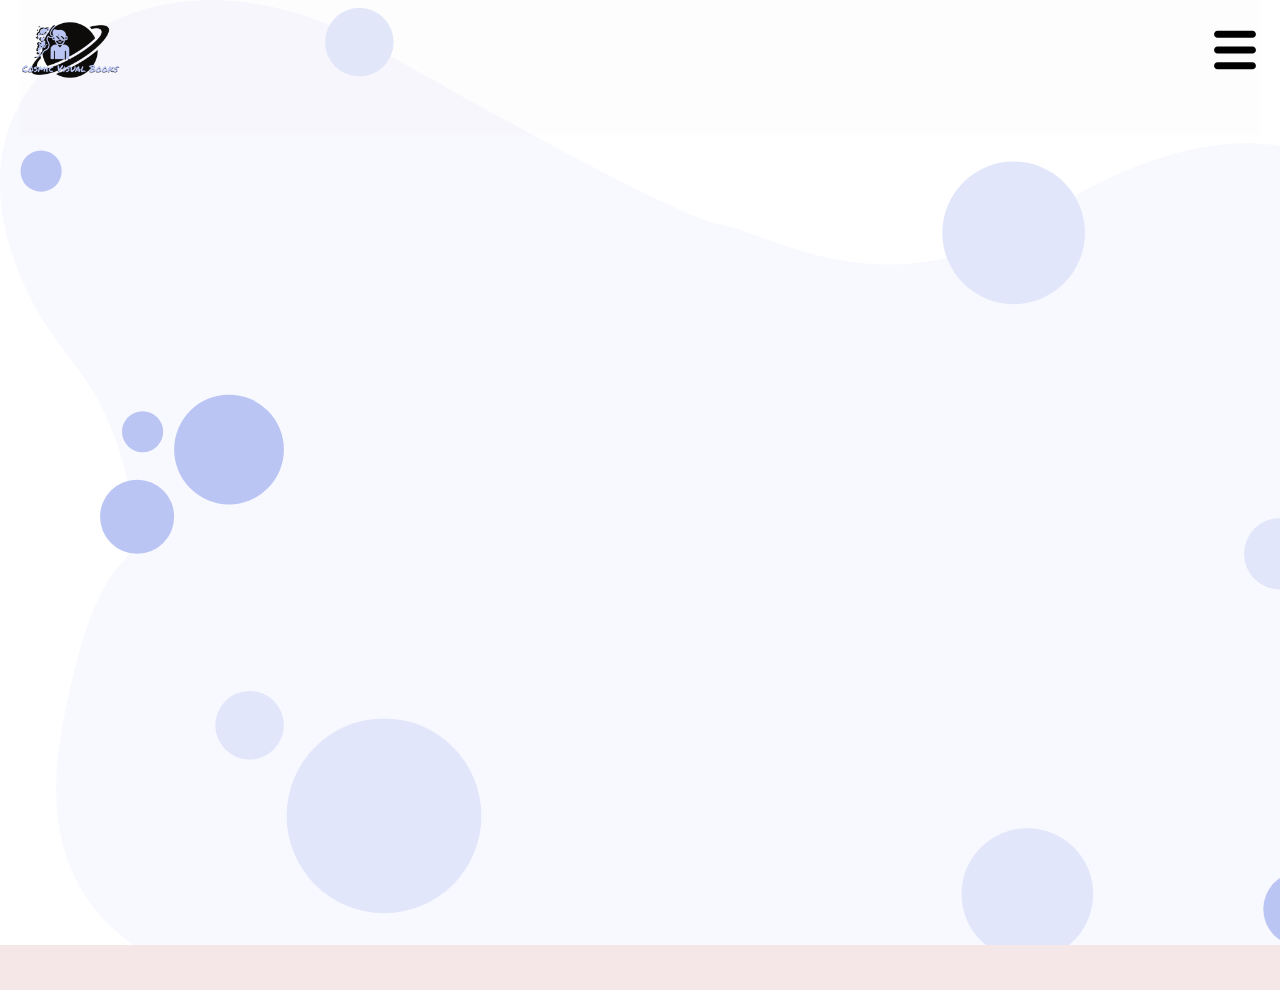
==== index.html @ 2d70c0aa "working on the navigation part 1" ====
<!DOCTYPE html>
<html lang="en">
<head>
    <meta charset="UTF-8">
    <meta http-equiv="X-UA-Compatible" content="IE=edge">
    <meta name="viewport" content="width=device-width, initial-scale=1.0">
    <title>Home Page - Book Store</title>
    <link rel="stylesheet" href="css/styles.css">
</head>
<body>
    <div class="navigation">
        <div class="homeicon">
            <img src="images/cosmiclogo1.svg" alt="book store logo" width="100" height="100">
        </div>
        <div id="menutoggle">
            <a href="javascript:void(0);" class="icon" onclick="myFunction()">
                <img src="images/menu.svg" alt="hamburger" width="50" height="50">
            </a>
            <div id="navmenu">
                <a href="#">Books</a>
                <a href="#">Movies & TV Shows</a>
                <a href="#">Music</a>
                <a href="#">Our Story</a>
            </div>
        </div>
    </div>
    <main>
        <div class="container">

        </div>
    </main>
    <footer>
        <div class="footnav">

        </div>
    </footer>
    <script>
        function myFunction() {
          var x = document.getElementById("navmenu");
          if (x.style.display === "block") {
            x.style.display = "none";
          } else {
            x.style.display = "block";
          }
        }
    </script>
</body>
</html>
---- css/styles.css ----
@charset "UTF-8";

*{
    box-sizing: border-box;
    padding: 0;
    margin: 0;
}

body{
    background-image: url("../images/background-spot.svg");
    background-size: cover;
}

.navigation{
    background-color: rgba(245, 230, 232, .09);
    height: 15vh;
    position: relative;
    display: flex;
    justify-content: space-between;
    align-items: flex-start;
    margin-left: 20px;
    margin-right: 20px;
    flex-direction: column;
    /* overflow: hidden; */
}

.homeicon{
    display: flex;
    align-items: center;
}

#menutoggle a img{
    display: block;
    position: absolute;
    top: 25px;
    right: 0;
}

#menutoggle a:active{
    background-color: none;
}

#menutoggle .icon, a:hover, img:hover{
    display: block;
    background-color: #bdc5f4;
    width: 60px;
    color: black;
}

#menutoggle #navmenu{
    display: none;
}

#navmenu{
    flex-direction: column;
    width: 100%;
}

#navmenu a{
    display: flex;
    width: 100%;
    background-color: #bdc5f4;
    flex-direction: column;
    color: black;
    text-decoration: none;
    /* align-items: center; */
    font-size: 20px;
    line-height: 40px;
}

.container{
    height: 90vh;
}

.footnav{
    background-color: rgba(245, 230, 232, 1);
    height: 5vh;
}
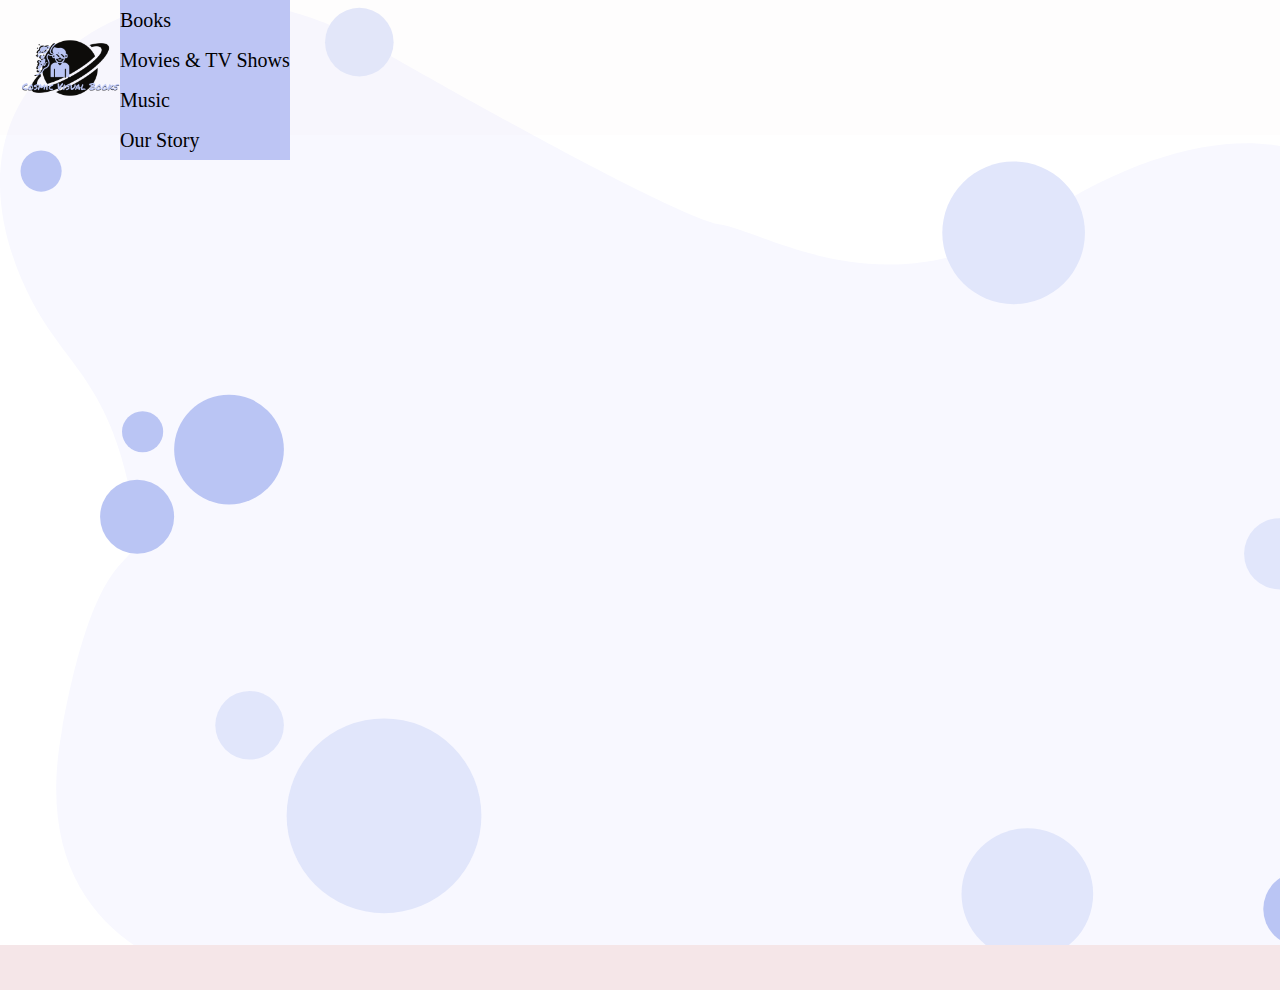
==== commit b6194303: "November 23 part 1" ====
--- a/index.html
+++ b/index.html
@@ -6,6 +6,7 @@
     <meta name="viewport" content="width=device-width, initial-scale=1.0">
     <title>Home Page - Book Store</title>
     <link rel="stylesheet" href="css/styles.css">
+    <link rel="stylesheet" href="css/navigation.css">
 </head>
 <body>
     <div class="navigation">
@@ -17,10 +18,12 @@
                 <img src="images/menu.svg" alt="hamburger" width="50" height="50">
             </a>
             <div id="navmenu">
-                <a href="#">Books</a>
-                <a href="#">Movies & TV Shows</a>
-                <a href="#">Music</a>
-                <a href="#">Our Story</a>
+                <nav>
+                    <a href="#">Books</a>
+                    <a href="#">Movies & TV Shows</a>
+                    <a href="#">Music</a>
+                    <a href="#">Our Story</a>
+                </nav>
             </div>
         </div>
     </div>
--- a/css/styles.css
+++ b/css/styles.css
@@ -11,63 +11,6 @@
     background-size: cover;
 }
 
-.navigation{
-    background-color: rgba(245, 230, 232, .09);
-    height: 15vh;
-    position: relative;
-    display: flex;
-    justify-content: space-between;
-    align-items: flex-start;
-    margin-left: 20px;
-    margin-right: 20px;
-    flex-direction: column;
-    /* overflow: hidden; */
-}
-
-.homeicon{
-    display: flex;
-    align-items: center;
-}
-
-#menutoggle a img{
-    display: block;
-    position: absolute;
-    top: 25px;
-    right: 0;
-}
-
-#menutoggle a:active{
-    background-color: none;
-}
-
-#menutoggle .icon, a:hover, img:hover{
-    display: block;
-    background-color: #bdc5f4;
-    width: 60px;
-    color: black;
-}
-
-#menutoggle #navmenu{
-    display: none;
-}
-
-#navmenu{
-    flex-direction: column;
-    width: 100%;
-}
-
-#navmenu a{
-    display: flex;
-    width: 100%;
-    background-color: #bdc5f4;
-    flex-direction: column;
-    color: black;
-    text-decoration: none;
-    /* align-items: center; */
-    font-size: 20px;
-    line-height: 40px;
-}
-
 .container{
     height: 90vh;
 }
--- a/css/navigation.css
+++ b/css/navigation.css
@@ -0,0 +1,91 @@
+@charset "UTF-8";
+
+.navigation{
+    background-color: rgba(245, 230, 232, .09);
+    height: 15vh;
+    position: relative;
+    display: flex;
+    justify-content: space-between;
+    align-items: flex-start;
+    padding-left: 20px;
+    padding-right: 20px;
+    flex-direction: column;
+    /* overflow: hidden; */
+}
+
+.homeicon{
+    display: flex;
+    align-items: center;
+}
+
+#menutoggle{
+    width: 100%;
+}
+
+#menutoggle a img{
+    display: block;
+    position: absolute;
+    top: 25px;
+    right: 20px;
+}
+
+#menutoggle a:active{
+    background-color: none;
+}
+
+#menutoggle img:hover{
+    display: block;
+    background-color: #bdc5f4;
+    border-radius: 50%;
+    padding-top: 5px;
+    padding-bottom: 5px;
+    width: 60px;
+    color: black;
+}
+
+.homeicon img:hover{
+    background-color: none !important;
+    width: 100px;
+    height: 100px;
+}
+
+#menutoggle #navmenu{
+    display: none;
+}
+
+#navmenu{
+    flex-direction: column;
+    width: 100%;
+}
+
+#navmenu a{
+    display: flex;
+    width: 100%;
+    background-color: #bdc5f4;
+    flex-direction: column;
+    color: black;
+    text-decoration: none;
+    font-size: 20px;
+    line-height: 40px;
+}
+
+@media screen and (min-width: 600px){
+    .navigation{
+        flex-direction: row;
+        align-items:unset;
+    }
+    .icon{
+        display: none;
+    }
+    #menutoggle{
+        display: flex;
+    }
+    #menutoggle #navmenu{
+        display: flex;
+        flex-direction: row;
+    }
+    #navmenu a{
+        flex-direction: row;
+    }
+
+}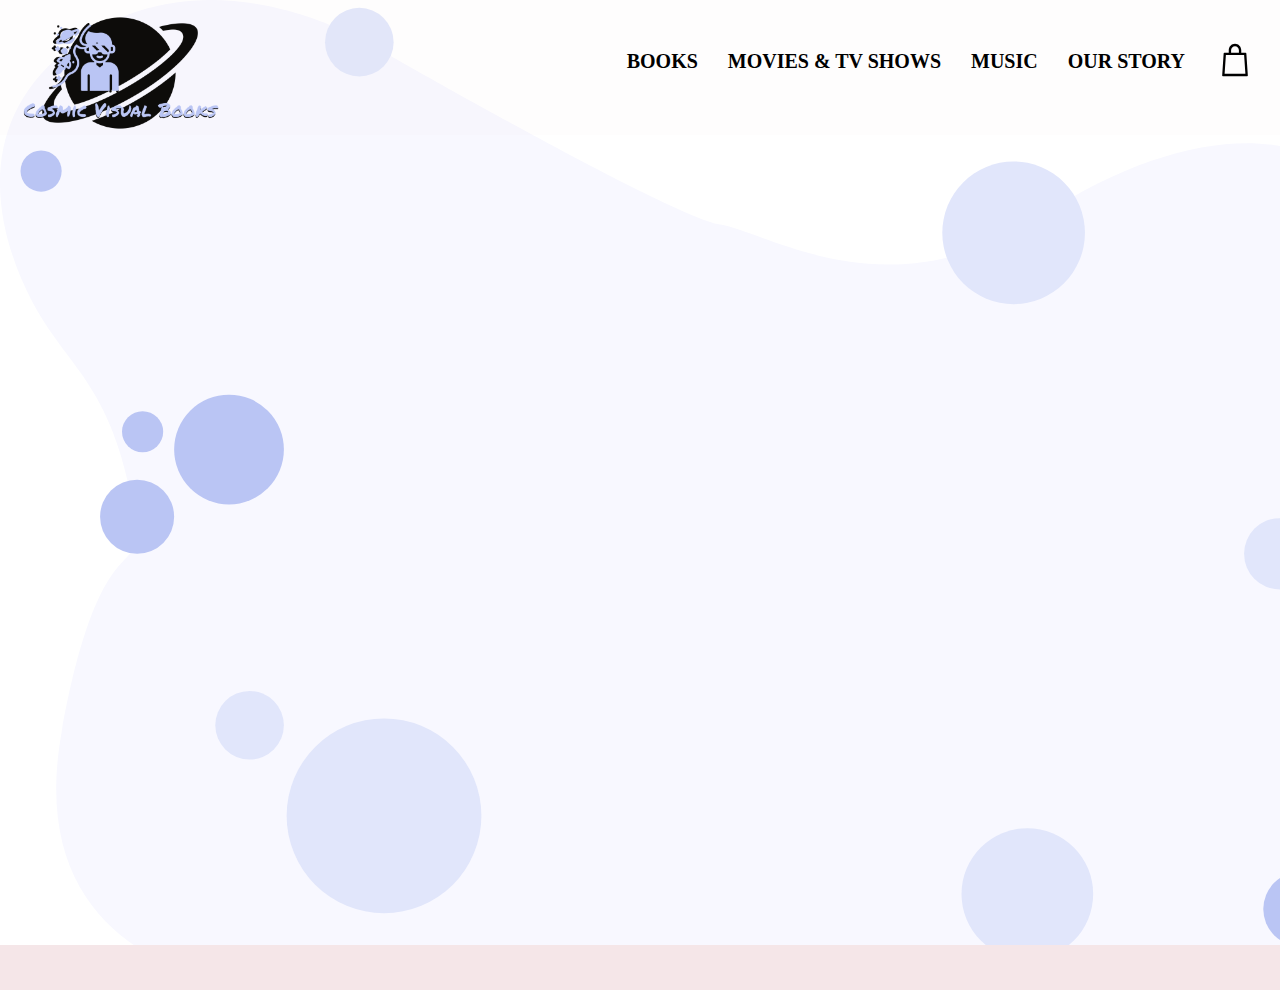
==== commit 892cdfd5: "Navigation Almost Done" ====
--- a/index.html
+++ b/index.html
@@ -11,11 +11,11 @@
 <body>
     <div class="navigation">
         <div class="homeicon">
-            <img src="images/cosmiclogo1.svg" alt="book store logo" width="100" height="100">
+            <img src="images/cosmiclogo1.svg" alt="book store logo">
         </div>
         <div id="menutoggle">
             <a href="javascript:void(0);" class="icon" onclick="myFunction()">
-                <img src="images/menu.svg" alt="hamburger" width="50" height="50">
+                <img src="images/menu.svg" alt="hamburger" width="50" height="50" id="hamburger">
             </a>
             <div id="navmenu">
                 <nav>
@@ -25,6 +25,9 @@
                     <a href="#">Our Story</a>
                 </nav>
             </div>
+            <a href="#">
+                <img src="images/cart.svg" alt="shopping cart" width="50" height="50" id="cart">
+            </a>
         </div>
     </div>
     <main>
--- a/css/navigation.css
+++ b/css/navigation.css
@@ -7,22 +7,30 @@
     display: flex;
     justify-content: space-between;
     align-items: flex-start;
-    padding-left: 20px;
-    padding-right: 20px;
+    width: 100%;
     flex-direction: column;
-    /* overflow: hidden; */
 }
 
 .homeicon{
     display: flex;
-    align-items: center;
+    position: absolute;
+    padding-left: 20px;
+    width: 100px;
+    height: 100px;
 }
 
 #menutoggle{
     width: 100%;
 }
 
-#menutoggle a img{
+#menutoggle a #hamburger{
+    display: block;
+    position: absolute;
+    top: 25px;
+    right: 85px;
+}
+
+#menutoggle a #cart{
     display: block;
     position: absolute;
     top: 25px;
@@ -33,20 +41,13 @@
     background-color: none;
 }
 
-#menutoggle img:hover{
+#menutoggle #cart :hover{
     display: block;
-    background-color: #bdc5f4;
-    border-radius: 50%;
-    padding-top: 5px;
-    padding-bottom: 5px;
-    width: 60px;
     color: black;
 }
 
 .homeicon img:hover{
     background-color: none !important;
-    width: 100px;
-    height: 100px;
 }
 
 #menutoggle #navmenu{
@@ -54,6 +55,8 @@
 }
 
 #navmenu{
+    position: absolute;
+    top: 100px;
     flex-direction: column;
     width: 100%;
 }
@@ -61,31 +64,108 @@
 #navmenu a{
     display: flex;
     width: 100%;
-    background-color: #bdc5f4;
+    background-color: rgba(0, 0, 0, 0.1);
     flex-direction: column;
     color: black;
     text-decoration: none;
+    text-transform: uppercase;
     font-size: 20px;
-    line-height: 40px;
+    line-height: 2.5rem;
+    padding-left: 40px;
+    font-weight: bolder;
+    font-size: 20px;
+    border-top: 2px solid rgba(0, 0, 0, 0.2);
 }
 
-@media screen and (min-width: 600px){
+#navmenu a:nth-child(4){
+    border-bottom: 2px solid rgba(0, 0, 0, 0.2);
+}
+
+#navmenu a:hover{
+    background-color: #C8B1E4;
+    transition: .5s ease-in;
+}
+
+@media screen and (min-width: 650px){
+
+    .homeicon{
+        width: 155px;
+        height: 155px;
+    }
     .navigation{
         flex-direction: row;
-        align-items:unset;
+        justify-content: space-between;
+        align-items:center;
     }
     .icon{
         display: none;
     }
     #menutoggle{
         display: flex;
+        align-items: center;
     }
     #menutoggle #navmenu{
         display: flex;
         flex-direction: row;
+        justify-content: flex-end;
+        margin-right: 15px;
+        top: 50px;
+        right: 80px;
+    }
+
+    #menutoggle a #cart{
+        display: flex;
+        position: absolute;
+        align-items: center;
+        top: 30px;
+        right: 0;
+        margin-bottom: 10px;
+        margin-right: 20px;
+    }
+    nav{
+        display: flex;
+        align-items: center;
+        top: 0;
+        right: 0;
+        gap: 15px;
+        /* margin-right: 20px; */
+    }
+
+    #navmenu a{
+        line-height: initial;
+        width: auto;
+        background-color: rgba(0, 0, 0, 0);
+        border-top: none;
+        font-size: 15px;
+        padding-left: 0;
+    }
+
+    #navmenu a:hover{
+        background-color: rgba(0, 0, 0, 0);
+        color: #9B72CF;
+        transition: .5s ease-in;
+    }
+
+    #navmenu a:nth-child(4){
+        border-bottom: none;
+    }
+
+}
+
+@media screen and (min-width: 960px){
+    .homeicon{
+        margin-top: 10px;
+        width: 200px;
+        height: 200px;
+    }
+    nav{
+        gap: 30px;
     }
     #navmenu a{
-        flex-direction: row;
+        font-size: 20px;
     }
 
+    #menutoggle a #cart{
+        top: 35px;
+    }
 }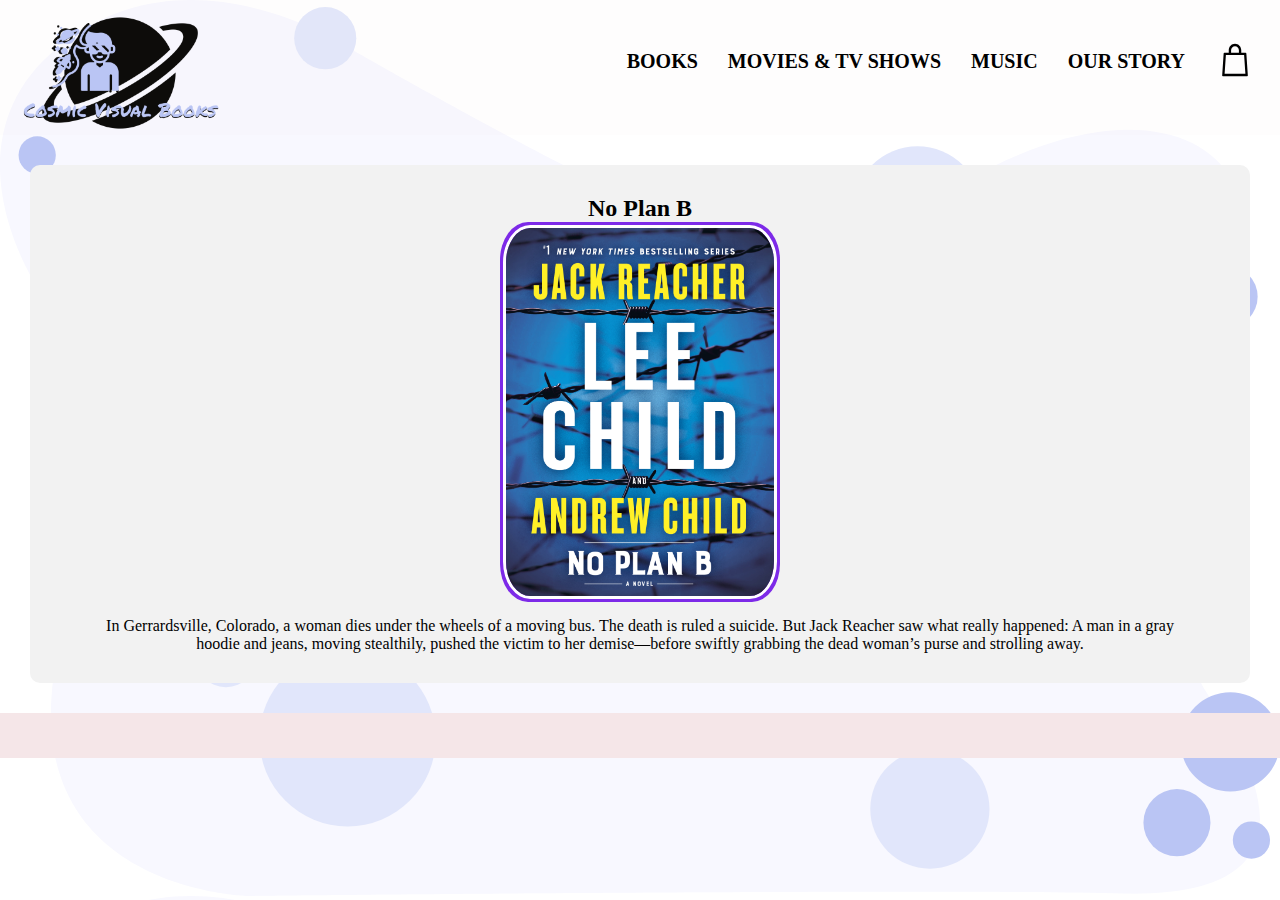
==== commit 0b1b7c3c: "starting of main carousel" ====
--- a/index.html
+++ b/index.html
@@ -5,6 +5,7 @@
     <meta http-equiv="X-UA-Compatible" content="IE=edge">
     <meta name="viewport" content="width=device-width, initial-scale=1.0">
     <title>Home Page - Book Store</title>
+    <link rel="stylesheet" href="https://cdnjs.cloudflare.com/ajax/libs/font-awesome/6.2.1/css/all.min.css" integrity="sha512-MV7K8+y+gLIBoVD59lQIYicR65iaqukzvf/nwasF0nqhPay5w/9lJmVM2hMDcnK1OnMGCdVK+iQrJ7lzPJQd1w==" crossorigin="anonymous" referrerpolicy="no-referrer" />
     <link rel="stylesheet" href="css/styles.css">
     <link rel="stylesheet" href="css/navigation.css">
 </head>
@@ -31,9 +32,21 @@
         </div>
     </div>
     <main>
-        <div class="container">
-
-        </div>
+        <section>
+            <div class="container">
+                <div class="content">
+                    <div class="card">
+                        <div class="card-content">
+                            <h2>No Plan B</h2>
+                            <div class="image">
+                                <img src="book_images/action/no_plan_b_bs.jpg" alt="No Plan B">
+                            </div>
+                            <p>In Gerrardsville, Colorado, a woman dies under the wheels of a moving bus. The death is ruled a suicide. But Jack Reacher saw what really happened: A man in a gray hoodie and jeans, moving stealthily, pushed the victim to her demise—before swiftly grabbing the dead woman’s purse and strolling away.</p>
+                        </div>
+                    </div>
+                </div>
+            </div>
+        </section>
     </main>
     <footer>
         <div class="footnav">
--- a/css/styles.css
+++ b/css/styles.css
@@ -11,10 +11,50 @@
     background-size: cover;
 }
 
-.container{
-    height: 90vh;
+main{
+    display: flex;
+    justify-content: center;
+}
+section .card .image{
+    height: 380px;
+    width: 280px;
+    padding: 3px;
+    background-color: #7d2ae8;
+    border-radius: 10%;
 }
 
+section .card .image img{
+    height: 100%;
+    width: 100%;
+    object-fit: cover;
+    border: 3px solid #fff;
+    border-radius: 10%;
+}
+
+.card{
+    position: relative;
+    background: #f2f2f2;
+    margin: 30px;
+    border-radius: 10px;
+}
+
+.card::before{
+    content: "";
+    position: absolute
+}
+
+.card .card-content{
+    display: flex;
+    flex-direction: column;
+    align-items: center;
+    padding: 30px;
+}
+
+.card-content p{
+    margin-top: 15px;
+    width: 95%;
+    text-align: center;
+}
 .footnav{
     background-color: rgba(245, 230, 232, 1);
     height: 5vh;
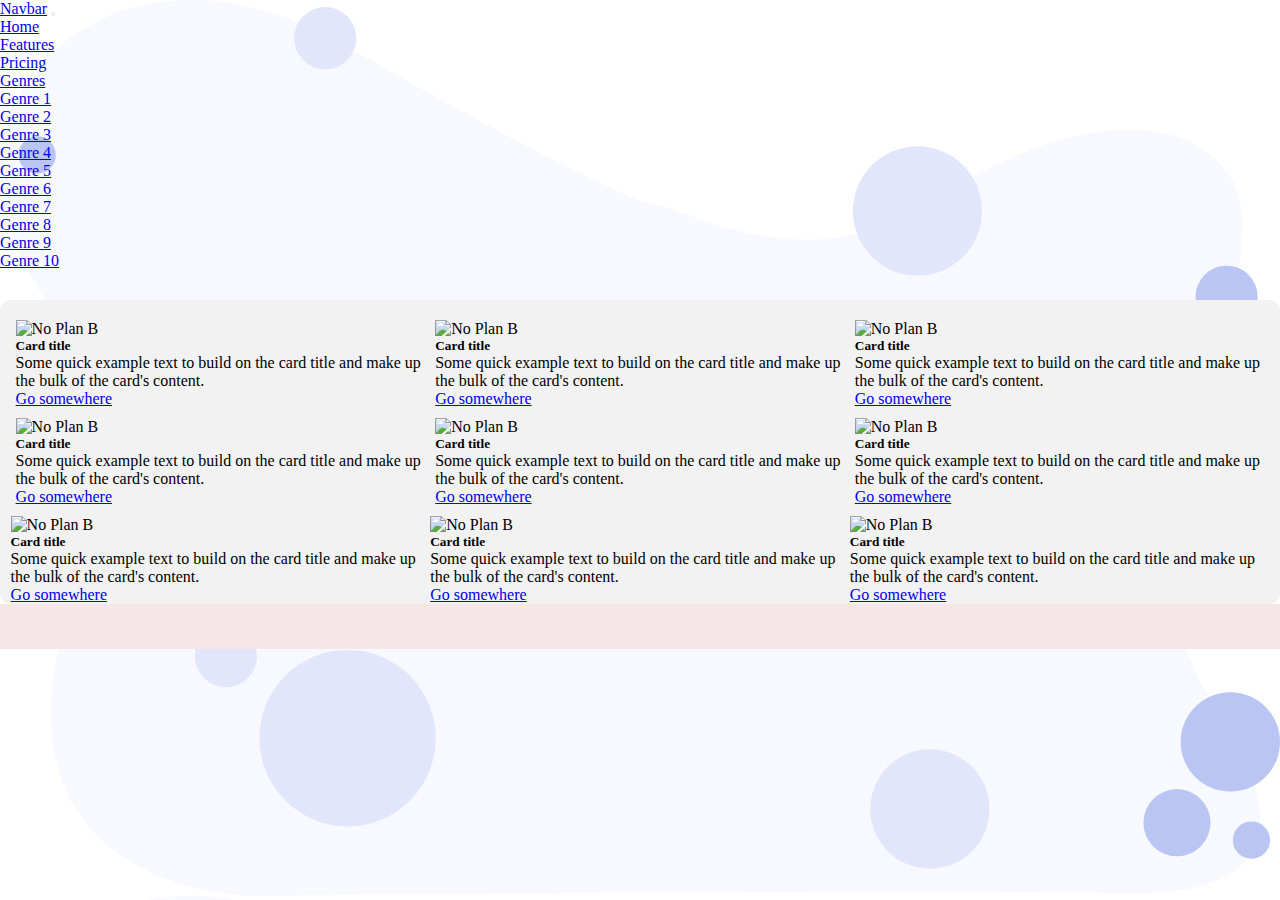
==== commit 07874030: "remake of site" ====
--- a/index.html
+++ b/index.html
@@ -5,48 +5,135 @@
     <meta http-equiv="X-UA-Compatible" content="IE=edge">
     <meta name="viewport" content="width=device-width, initial-scale=1.0">
     <title>Home Page - Book Store</title>
+    <!-- style for Font Awesome -->
     <link rel="stylesheet" href="https://cdnjs.cloudflare.com/ajax/libs/font-awesome/6.2.1/css/all.min.css" integrity="sha512-MV7K8+y+gLIBoVD59lQIYicR65iaqukzvf/nwasF0nqhPay5w/9lJmVM2hMDcnK1OnMGCdVK+iQrJ7lzPJQd1w==" crossorigin="anonymous" referrerpolicy="no-referrer" />
+    <!-- style for bootstrap -->
+    <link href="https://cdn.jsdelivr.net/npm/bootstrap@5.2.3/dist/css/bootstrap.min.css" rel="stylesheet" integrity="sha384-rbsA2VBKQhggwzxH7pPCaAqO46MgnOM80zW1RWuH61DGLwZJEdK2Kadq2F9CUG65" crossorigin="anonymous">
+
+    <!-- style for main style -->
     <link rel="stylesheet" href="css/styles.css">
-    <link rel="stylesheet" href="css/navigation.css">
+    <!-- style for navigation -->
+    <!-- <link rel="stylesheet" href="css/navigation.css"> -->
+    <!-- script for bootstrap -->
 </head>
 <body>
-    <div class="navigation">
-        <div class="homeicon">
-            <img src="images/cosmiclogo1.svg" alt="book store logo">
+    <!-- navbar -->
+    <nav class="navbar navbar-expand-lg bg-light text-dark">
+        <div class="container-fluid">
+          <a class="navbar-brand" href="#">Navbar</a>
+          <button class="navbar-toggler" type="button" data-bs-toggle="collapse" data-bs-target="#navbarNavDropdown" aria-controls="navbarNavDropdown" aria-expanded="false" aria-label="Toggle navigation">
+            <span class="navbar-toggler-icon"></span>
+          </button>
+          <div class="collapse navbar-collapse" id="navbarNavDropdown">
+            <ul class="navbar-nav">
+              <li class="nav-item">
+                <a class="nav-link active" aria-current="page" href="#">Home</a>
+              </li>
+              <li class="nav-item">
+                <a class="nav-link" href="#">Features</a>
+              </li>
+              <li class="nav-item">
+                <a class="nav-link" href="#">Pricing</a>
+              </li>
+              <li class="nav-item dropdown">
+                <a class="nav-link dropdown-toggle" href="#" role="button" data-bs-toggle="dropdown" aria-expanded="false">
+                  Genres
+                </a>
+                <ul class="dropdown-menu">
+                  <li><a class="dropdown-item" href="#">Genre 1</a></li>
+                  <li><a class="dropdown-item" href="#">Genre 2</a></li>
+                  <li><a class="dropdown-item" href="#">Genre 3</a></li>
+                  <li><a class="dropdown-item" href="#">Genre 4</a></li>
+                  <li><a class="dropdown-item" href="#">Genre 5</a></li>
+                  <li><a class="dropdown-item" href="#">Genre 6</a></li>
+                  <li><a class="dropdown-item" href="#">Genre 7</a></li>
+                  <li><a class="dropdown-item" href="#">Genre 8</a></li>
+                  <li><a class="dropdown-item" href="#">Genre 9</a></li>
+                  <li><a class="dropdown-item" href="#">Genre 10</a></li>
+                </ul>
+              </li>
+            </ul>
+          </div>
         </div>
-        <div id="menutoggle">
-            <a href="javascript:void(0);" class="icon" onclick="myFunction()">
-                <img src="images/menu.svg" alt="hamburger" width="50" height="50" id="hamburger">
-            </a>
-            <div id="navmenu">
-                <nav>
-                    <a href="#">Books</a>
-                    <a href="#">Movies & TV Shows</a>
-                    <a href="#">Music</a>
-                    <a href="#">Our Story</a>
-                </nav>
-            </div>
-            <a href="#">
-                <img src="images/cart.svg" alt="shopping cart" width="50" height="50" id="cart">
-            </a>
-        </div>
-    </div>
+      </nav>
     <main>
-        <section>
-            <div class="container">
-                <div class="content">
-                    <div class="card">
-                        <div class="card-content">
-                            <h2>No Plan B</h2>
-                            <div class="image">
-                                <img src="book_images/action/no_plan_b_bs.jpg" alt="No Plan B">
-                            </div>
-                            <p>In Gerrardsville, Colorado, a woman dies under the wheels of a moving bus. The death is ruled a suicide. But Jack Reacher saw what really happened: A man in a gray hoodie and jeans, moving stealthily, pushed the victim to her demise—before swiftly grabbing the dead woman’s purse and strolling away.</p>
-                        </div>
-                    </div>
+        <div id="container">
+        <!-- making the card for books -->
+        <div class="container" id="container2">
+            <div class="card" style="width: 1fr;">
+                <img src="../Bookstore-Shopping-Cart/book_images/action/no_plan_b_bs.jpg" class="card-img-top" alt="No Plan B">
+                <div class="card-body">
+                <h5 class="card-title">Card title</h5>
+                <p class="card-text">Some quick example text to build on the card title and make up the bulk of the card's content.</p>
+                <a href="#" class="btn btn-primary">Go somewhere</a>
                 </div>
             </div>
-        </section>
+            <div class="card" style="width: 1fr;">
+                <img src="../Bookstore-Shopping-Cart/book_images/action/no_plan_b_bs.jpg" class="card-img-top" alt="No Plan B">
+                <div class="card-body">
+                <h5 class="card-title">Card title</h5>
+                <p class="card-text">Some quick example text to build on the card title and make up the bulk of the card's content.</p>
+                <a href="#" class="btn btn-primary">Go somewhere</a>
+                </div>
+            </div>
+            <div class="card" style="width: 1fr;">
+                <img src="../Bookstore-Shopping-Cart/book_images/action/no_plan_b_bs.jpg" class="card-img-top" alt="No Plan B">
+                <div class="card-body">
+                <h5 class="card-title">Card title</h5>
+                <p class="card-text">Some quick example text to build on the card title and make up the bulk of the card's content.</p>
+                <a href="#" class="btn btn-primary">Go somewhere</a>
+                </div>
+            </div>
+            <div class="card" style="width: 1fr;">
+                <img src="../Bookstore-Shopping-Cart/book_images/action/no_plan_b_bs.jpg" class="card-img-top" alt="No Plan B">
+                <div class="card-body">
+                <h5 class="card-title">Card title</h5>
+                <p class="card-text">Some quick example text to build on the card title and make up the bulk of the card's content.</p>
+                <a href="#" class="btn btn-primary">Go somewhere</a>
+                </div>
+            </div>
+            <div class="card" style="width: 1fr;">
+                <img src="../Bookstore-Shopping-Cart/book_images/action/no_plan_b_bs.jpg" class="card-img-top" alt="No Plan B">
+                <div class="card-body">
+                <h5 class="card-title">Card title</h5>
+                <p class="card-text">Some quick example text to build on the card title and make up the bulk of the card's content.</p>
+                <a href="#" class="btn btn-primary">Go somewhere</a>
+                </div>
+            </div>
+            <div class="card" style="width: 1fr;">
+                <img src="../Bookstore-Shopping-Cart/book_images/action/no_plan_b_bs.jpg" class="card-img-top" alt="No Plan B">
+                <div class="card-body">
+                <h5 class="card-title">Card title</h5>
+                <p class="card-text">Some quick example text to build on the card title and make up the bulk of the card's content.</p>
+                <a href="#" class="btn btn-primary">Go somewhere</a>
+                </div>
+            </div>
+            <div class="card" style="width: 1fr;">
+                <img src="../Bookstore-Shopping-Cart/book_images/action/no_plan_b_bs.jpg" class="card-img-top" alt="No Plan B">
+                <div class="card-body">
+                <h5 class="card-title">Card title</h5>
+                <p class="card-text">Some quick example text to build on the card title and make up the bulk of the card's content.</p>
+                <a href="#" class="btn btn-primary">Go somewhere</a>
+                </div>
+            </div>
+            <div class="card" style="width: 1fr;">
+                <img src="../Bookstore-Shopping-Cart/book_images/action/no_plan_b_bs.jpg" class="card-img-top" alt="No Plan B">
+                <div class="card-body">
+                <h5 class="card-title">Card title</h5>
+                <p class="card-text">Some quick example text to build on the card title and make up the bulk of the card's content.</p>
+                <a href="#" class="btn btn-primary">Go somewhere</a>
+                </div>
+            </div>
+            <div class="card" style="width: 1fr;">
+                <img src="../Bookstore-Shopping-Cart/book_images/action/no_plan_b_bs.jpg" class="card-img-top" alt="No Plan B">
+                <div class="card-body">
+                <h5 class="card-title">Card title</h5>
+                <p class="card-text">Some quick example text to build on the card title and make up the bulk of the card's content.</p>
+                <a href="#" class="btn btn-primary">Go somewhere</a>
+                </div>
+            </div>
+          <div>
+        <!--  -->
     </main>
     <footer>
         <div class="footnav">
@@ -63,5 +150,7 @@
           }
         }
     </script>
+        <script src="https://cdn.jsdelivr.net/npm/bootstrap@5.2.3/dist/js/bootstrap.bundle.min.js" integrity="sha384-kenU1KFdBIe4zVF0s0G1M5b4hcpxyD9F7jL+jjXkk+Q2h455rYXK/7HAuoJl+0I4" crossorigin="anonymous"></script>
+
 </body>
 </html>--- a/css/styles.css
+++ b/css/styles.css
@@ -13,48 +13,48 @@
 
 main{
     display: flex;
+    flex-wrap: wrap;
     justify-content: center;
 }
-section .card .image{
-    height: 380px;
-    width: 280px;
-    padding: 3px;
-    background-color: #7d2ae8;
-    border-radius: 10%;
+
+#container1{
+    margin-top: 60px;
+    border-radius: 10px;
+    height: 50px;
+    color: #f2f2f2;
 }
 
-section .card .image img{
-    height: 100%;
+#navsub{
+    display: flex;
+    justify-content: space-evenly;
+    cursor: pointer;
+}
+
+#navsub a{
+    padding-top: 10px;
+}
+
+#container2{
+    background-color: #f2f2f2;
+    padding-top: 20px;
     width: 100%;
-    object-fit: cover;
-    border: 3px solid #fff;
-    border-radius: 10%;
+    margin-top: 30px;
+    display: flex;
+    flex-wrap: wrap;
+    border-radius: 10px;
+    justify-content: center;
+    gap: 10px;
 }
 
 .card{
-    position: relative;
-    background: #f2f2f2;
-    margin: 30px;
-    border-radius: 10px;
+    width: 32%;
 }
 
-.card::before{
-    content: "";
-    position: absolute
+.card-img-top{
+    height: 450px;
+    
 }
 
-.card .card-content{
-    display: flex;
-    flex-direction: column;
-    align-items: center;
-    padding: 30px;
-}
-
-.card-content p{
-    margin-top: 15px;
-    width: 95%;
-    text-align: center;
-}
 .footnav{
     background-color: rgba(245, 230, 232, 1);
     height: 5vh;
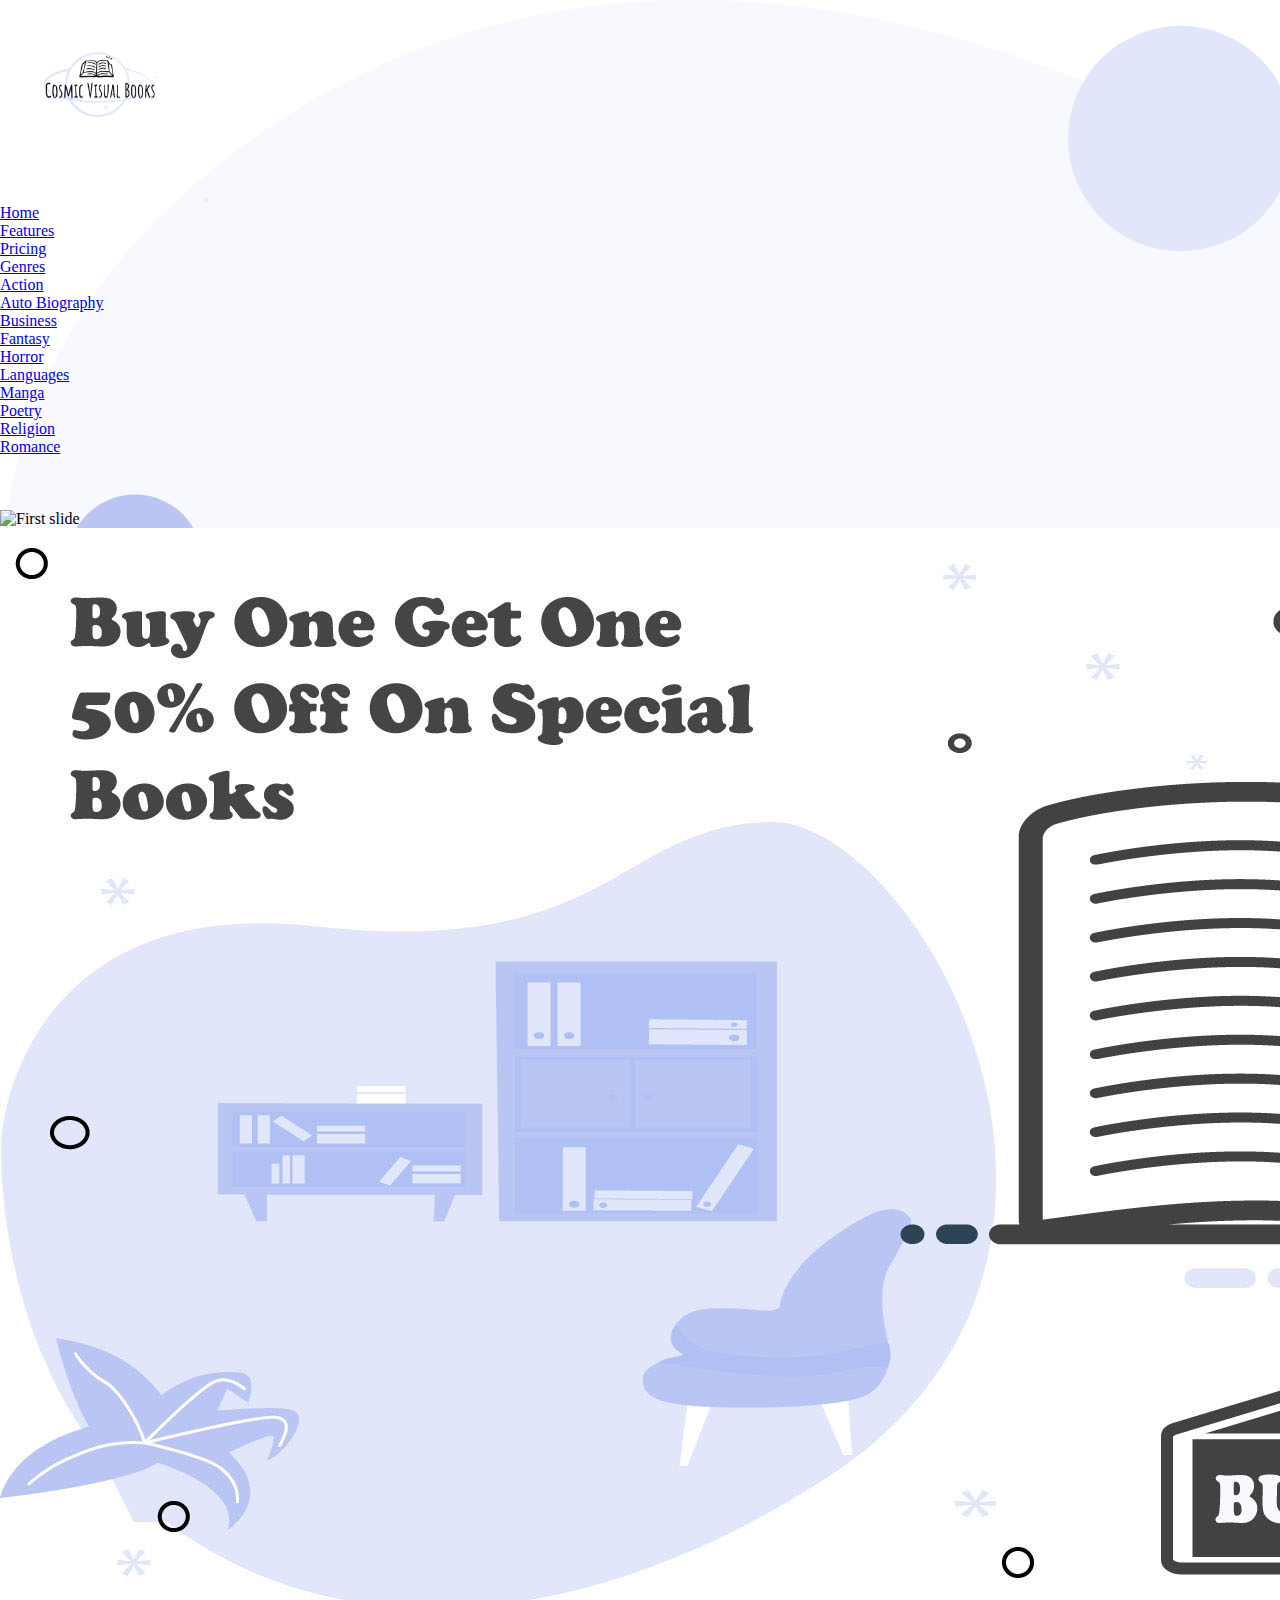
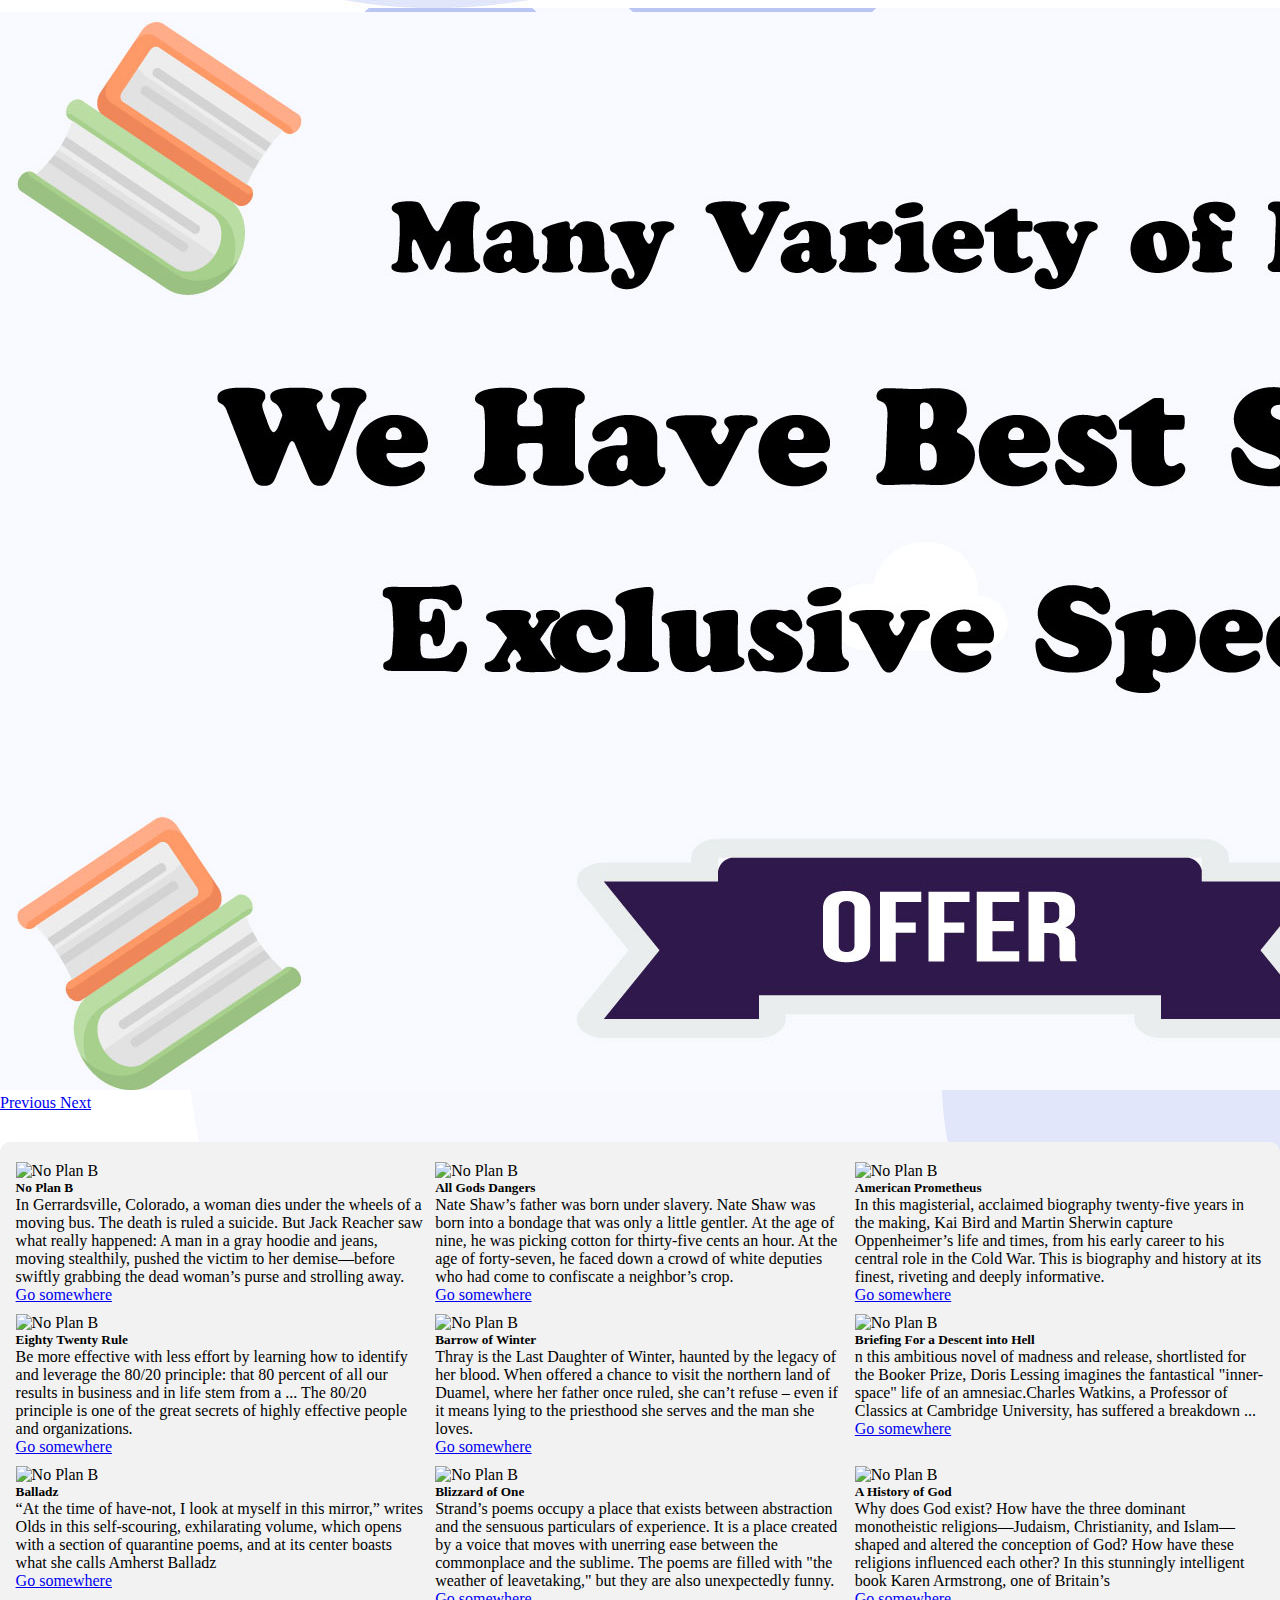
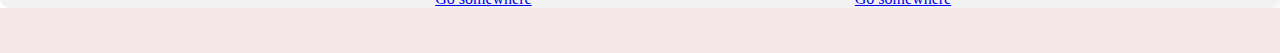
==== commit ea459a23: "extra stuff to home page" ====
--- a/index.html
+++ b/index.html
@@ -12,15 +12,12 @@
 
     <!-- style for main style -->
     <link rel="stylesheet" href="css/styles.css">
-    <!-- style for navigation -->
-    <!-- <link rel="stylesheet" href="css/navigation.css"> -->
-    <!-- script for bootstrap -->
 </head>
 <body>
     <!-- navbar -->
-    <nav class="navbar navbar-expand-lg bg-light text-dark">
+    <nav class="navbar navbar-expand-lg bg-light text-dark justify-content-between">
         <div class="container-fluid">
-          <a class="navbar-brand" href="#">Navbar</a>
+          <a class="navbar-brand" href="#"><img src="images/cosmiclogo.svg" alt="Book Store Logo" width="200" height = "200"></a>
           <button class="navbar-toggler" type="button" data-bs-toggle="collapse" data-bs-target="#navbarNavDropdown" aria-controls="navbarNavDropdown" aria-expanded="false" aria-label="Toggle navigation">
             <span class="navbar-toggler-icon"></span>
           </button>
@@ -40,16 +37,16 @@
                   Genres
                 </a>
                 <ul class="dropdown-menu">
-                  <li><a class="dropdown-item" href="#">Genre 1</a></li>
-                  <li><a class="dropdown-item" href="#">Genre 2</a></li>
-                  <li><a class="dropdown-item" href="#">Genre 3</a></li>
-                  <li><a class="dropdown-item" href="#">Genre 4</a></li>
-                  <li><a class="dropdown-item" href="#">Genre 5</a></li>
-                  <li><a class="dropdown-item" href="#">Genre 6</a></li>
-                  <li><a class="dropdown-item" href="#">Genre 7</a></li>
-                  <li><a class="dropdown-item" href="#">Genre 8</a></li>
-                  <li><a class="dropdown-item" href="#">Genre 9</a></li>
-                  <li><a class="dropdown-item" href="#">Genre 10</a></li>
+                  <li><a class="dropdown-item" href="#">Action</a></li>
+                  <li><a class="dropdown-item" href="#">Auto Biography</a></li>
+                  <li><a class="dropdown-item" href="#">Business</a></li>
+                  <li><a class="dropdown-item" href="#">Fantasy</a></li>
+                  <li><a class="dropdown-item" href="#">Horror</a></li>
+                  <li><a class="dropdown-item" href="#">Languages</a></li>
+                  <li><a class="dropdown-item" href="#">Manga</a></li>
+                  <li><a class="dropdown-item" href="#">Poetry</a></li>
+                  <li><a class="dropdown-item" href="#">Religion</a></li>
+                  <li><a class="dropdown-item" href="#">Romance</a></li>
                 </ul>
               </li>
             </ul>
@@ -57,82 +54,107 @@
         </div>
       </nav>
     <main>
-        <div id="container">
+      <!-- Carousel -->
+      <div id="carouselExampleIndicators" class="carousel slide" data-ride="carousel">
+        <ol class="carousel-indicators">
+          <li data-target="#carouselExampleIndicators" data-slide-to="0" class="active"></li>
+          <li data-target="#carouselExampleIndicators" data-slide-to="1"></li>
+          <li data-target="#carouselExampleIndicators" data-slide-to="2"></li>
+        </ol>
+        <div class="carousel-inner">
+          <div class="carousel-item active">
+            <img class="d-block w-100" src="images/bannerZero.jpg" alt="First slide">
+          </div>
+          <div class="carousel-item">
+            <img class="d-block w-100" src="images/bannerOne.jpg" alt="Second slide">
+          </div>
+          <div class="carousel-item">
+            <img class="d-block w-100" src="images/bannerTwo.jpg" alt="Third slide">
+          </div>
+        </div>
+        <a class="carousel-control-prev" href="#carouselExampleIndicators" role="button" data-slide="prev">
+          <span class="carousel-control-prev-icon" aria-hidden="true"></span>
+          <span class="sr-only">Previous</span>
+        </a>
+        <a class="carousel-control-next" href="#carouselExampleIndicators" role="button" data-slide="next">
+          <span class="carousel-control-next-icon" aria-hidden="true"></span>
+          <span class="sr-only">Next</span>
+        </a>
+      </div>
         <!-- making the card for books -->
         <div class="container" id="container2">
             <div class="card" style="width: 1fr;">
                 <img src="../Bookstore-Shopping-Cart/book_images/action/no_plan_b_bs.jpg" class="card-img-top" alt="No Plan B">
                 <div class="card-body">
-                <h5 class="card-title">Card title</h5>
-                <p class="card-text">Some quick example text to build on the card title and make up the bulk of the card's content.</p>
+                <h5 class="card-title">No Plan B</h5>
+                <p class="card-text">In Gerrardsville, Colorado, a woman dies under the wheels of a moving bus. The death is ruled a suicide. But Jack Reacher saw what really happened: A man in a gray hoodie and jeans, moving stealthily, pushed the victim to her demise—before swiftly grabbing the dead woman’s purse and strolling away.</p>
                 <a href="#" class="btn btn-primary">Go somewhere</a>
                 </div>
             </div>
             <div class="card" style="width: 1fr;">
-                <img src="../Bookstore-Shopping-Cart/book_images/action/no_plan_b_bs.jpg" class="card-img-top" alt="No Plan B">
+                <img src="../Bookstore-Shopping-Cart/book_images/autobiography/all_gods_dangers.jpg" class="card-img-top" alt="No Plan B">
                 <div class="card-body">
-                <h5 class="card-title">Card title</h5>
-                <p class="card-text">Some quick example text to build on the card title and make up the bulk of the card's content.</p>
+                <h5 class="card-title">All Gods Dangers</h5>
+                <p class="card-text">Nate Shaw’s father was born under slavery. Nate Shaw was born into a bondage that was only a little gentler. At the age of nine, he was picking cotton for thirty-five cents an hour. At the age of forty-seven, he faced down a crowd of white deputies who had come to confiscate a neighbor’s crop.</p>
                 <a href="#" class="btn btn-primary">Go somewhere</a>
                 </div>
             </div>
             <div class="card" style="width: 1fr;">
-                <img src="../Bookstore-Shopping-Cart/book_images/action/no_plan_b_bs.jpg" class="card-img-top" alt="No Plan B">
+                <img src="../Bookstore-Shopping-Cart/book_images/autobiography/american_prometheus.jpg" class="card-img-top" alt="No Plan B">
                 <div class="card-body">
-                <h5 class="card-title">Card title</h5>
-                <p class="card-text">Some quick example text to build on the card title and make up the bulk of the card's content.</p>
+                <h5 class="card-title">American Prometheus</h5>
+                <p class="card-text">In this magisterial, acclaimed biography twenty-five years in the making, Kai Bird and Martin Sherwin capture Oppenheimer’s life and times, from his early career to his central role in the Cold War. This is biography and history at its finest, riveting and deeply informative.</p>
                 <a href="#" class="btn btn-primary">Go somewhere</a>
                 </div>
             </div>
             <div class="card" style="width: 1fr;">
-                <img src="../Bookstore-Shopping-Cart/book_images/action/no_plan_b_bs.jpg" class="card-img-top" alt="No Plan B">
+                <img src="../Bookstore-Shopping-Cart/book_images/business/eighty_twenty_rule.jpg" class="card-img-top" alt="No Plan B">
                 <div class="card-body">
-                <h5 class="card-title">Card title</h5>
-                <p class="card-text">Some quick example text to build on the card title and make up the bulk of the card's content.</p>
+                <h5 class="card-title">Eighty Twenty Rule</h5>
+                <p class="card-text">Be more effective with less effort by learning how to identify and leverage the 80/20 principle: that 80 percent of all our results in business and in life stem from a ... The 80/20 principle is one of the great secrets of highly effective people and organizations.</p>
                 <a href="#" class="btn btn-primary">Go somewhere</a>
                 </div>
             </div>
             <div class="card" style="width: 1fr;">
-                <img src="../Bookstore-Shopping-Cart/book_images/action/no_plan_b_bs.jpg" class="card-img-top" alt="No Plan B">
+                <img src="../Bookstore-Shopping-Cart/book_images/fantasy/barrow_of_winter.jpg" class="card-img-top" alt="No Plan B">
                 <div class="card-body">
-                <h5 class="card-title">Card title</h5>
-                <p class="card-text">Some quick example text to build on the card title and make up the bulk of the card's content.</p>
+                <h5 class="card-title">Barrow of Winter</h5>
+                <p class="card-text">Thray is the Last Daughter of Winter, haunted by the legacy of her blood. When offered a chance to visit the northern land of Duamel, where her father once ruled, she can’t refuse – even if it means lying to the priesthood she serves and the man she loves.</p>
                 <a href="#" class="btn btn-primary">Go somewhere</a>
                 </div>
             </div>
             <div class="card" style="width: 1fr;">
-                <img src="../Bookstore-Shopping-Cart/book_images/action/no_plan_b_bs.jpg" class="card-img-top" alt="No Plan B">
+                <img src="../Bookstore-Shopping-Cart/book_images/horror/briefing_for_a_descent_into_hell.jpg" class="card-img-top" alt="No Plan B">
                 <div class="card-body">
-                <h5 class="card-title">Card title</h5>
-                <p class="card-text">Some quick example text to build on the card title and make up the bulk of the card's content.</p>
+                <h5 class="card-title">Briefing For a Descent into Hell</h5>
+                <p class="card-text">n this ambitious novel of madness and release, shortlisted for the Booker Prize, Doris Lessing imagines the fantastical "inner-space" life of an amnesiac.Charles Watkins, a Professor of Classics at Cambridge University, has suffered a breakdown ...</p>
                 <a href="#" class="btn btn-primary">Go somewhere</a>
                 </div>
             </div>
             <div class="card" style="width: 1fr;">
-                <img src="../Bookstore-Shopping-Cart/book_images/action/no_plan_b_bs.jpg" class="card-img-top" alt="No Plan B">
+                <img src="../Bookstore-Shopping-Cart/book_images/poetry/balladz.jpg" class="card-img-top" alt="No Plan B">
                 <div class="card-body">
-                <h5 class="card-title">Card title</h5>
-                <p class="card-text">Some quick example text to build on the card title and make up the bulk of the card's content.</p>
+                <h5 class="card-title">Balladz</h5>
+                <p class="card-text">“At the time of have-not, I look at myself in this mirror,” writes Olds in this self-scouring, exhilarating volume, which opens with a section of quarantine poems, and at its center boasts what she calls Amherst Balladz </p>
                 <a href="#" class="btn btn-primary">Go somewhere</a>
                 </div>
             </div>
             <div class="card" style="width: 1fr;">
-                <img src="../Bookstore-Shopping-Cart/book_images/action/no_plan_b_bs.jpg" class="card-img-top" alt="No Plan B">
+                <img src="../Bookstore-Shopping-Cart/book_images/poetry/blizzard_of_one.jpg" class="card-img-top" alt="No Plan B">
                 <div class="card-body">
-                <h5 class="card-title">Card title</h5>
-                <p class="card-text">Some quick example text to build on the card title and make up the bulk of the card's content.</p>
+                <h5 class="card-title">Blizzard of One</h5>
+                <p class="card-text">Strand’s poems occupy a place that exists between abstraction and the sensuous particulars of experience. It is a place created by a voice that moves with unerring ease between the commonplace and the sublime.  The poems are filled with "the weather of leavetaking," but they are also unexpectedly funny.</p>
                 <a href="#" class="btn btn-primary">Go somewhere</a>
                 </div>
             </div>
             <div class="card" style="width: 1fr;">
-                <img src="../Bookstore-Shopping-Cart/book_images/action/no_plan_b_bs.jpg" class="card-img-top" alt="No Plan B">
+                <img src="../Bookstore-Shopping-Cart/book_images/religion/a_history_of_God.jpg" class="card-img-top" alt="No Plan B">
                 <div class="card-body">
-                <h5 class="card-title">Card title</h5>
-                <p class="card-text">Some quick example text to build on the card title and make up the bulk of the card's content.</p>
+                <h5 class="card-title">A History of God</h5>
+                <p class="card-text">Why does God exist? How have the three dominant monotheistic religions—Judaism, Christianity, and Islam—shaped and altered the conception of God? How have these religions influenced each other? In this stunningly intelligent book Karen Armstrong, one of Britain’s </p>
                 <a href="#" class="btn btn-primary">Go somewhere</a>
                 </div>
             </div>
-          <div>
         <!--  -->
     </main>
     <footer>
--- a/css/styles.css
+++ b/css/styles.css
@@ -11,11 +11,11 @@
     background-size: cover;
 }
 
-main{
+/* main{
     display: flex;
     flex-wrap: wrap;
     justify-content: center;
-}
+} */
 
 #container1{
     margin-top: 60px;
@@ -46,13 +46,14 @@
     gap: 10px;
 }
 
+/* .carousel{
+    width: 70%;
+    margin-left: auto;
+    margin-right: auto;
+} */
+
 .card{
     width: 32%;
-}
-
-.card-img-top{
-    height: 450px;
-    
 }
 
 .footnav{
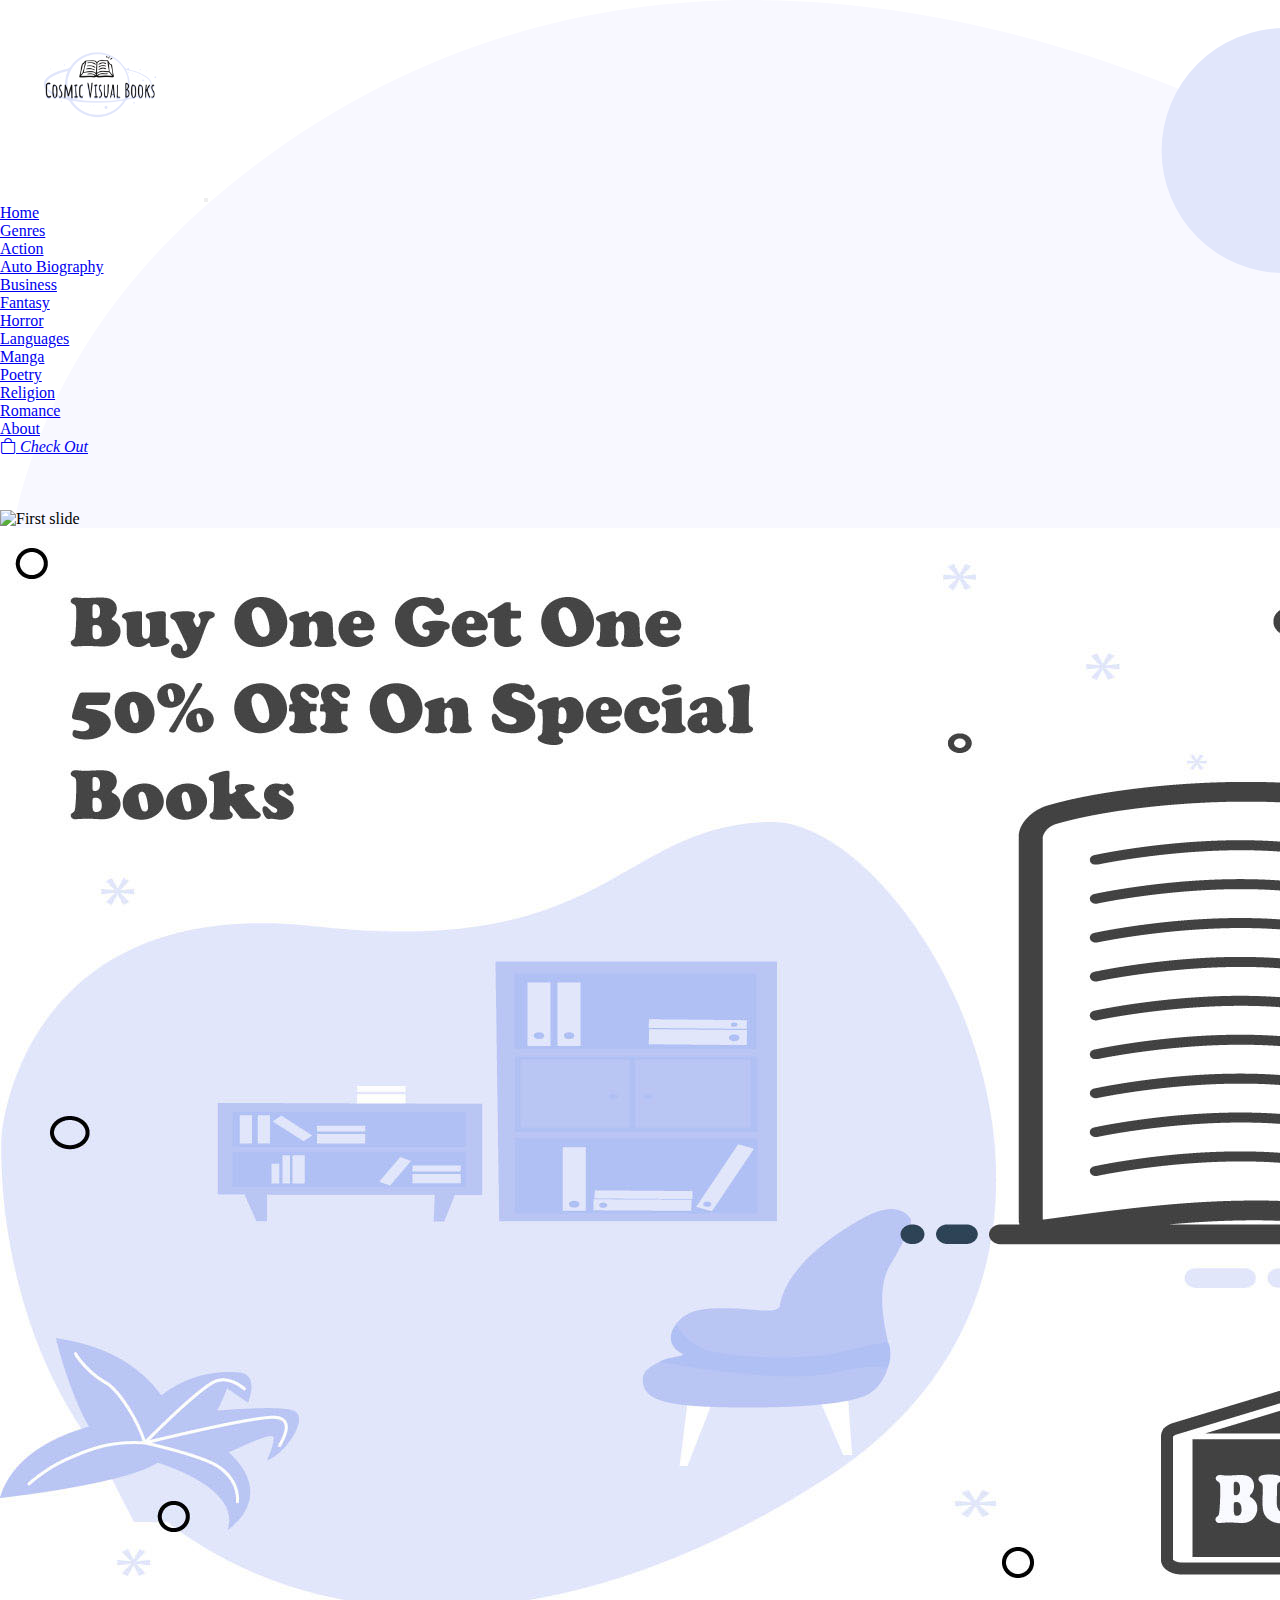
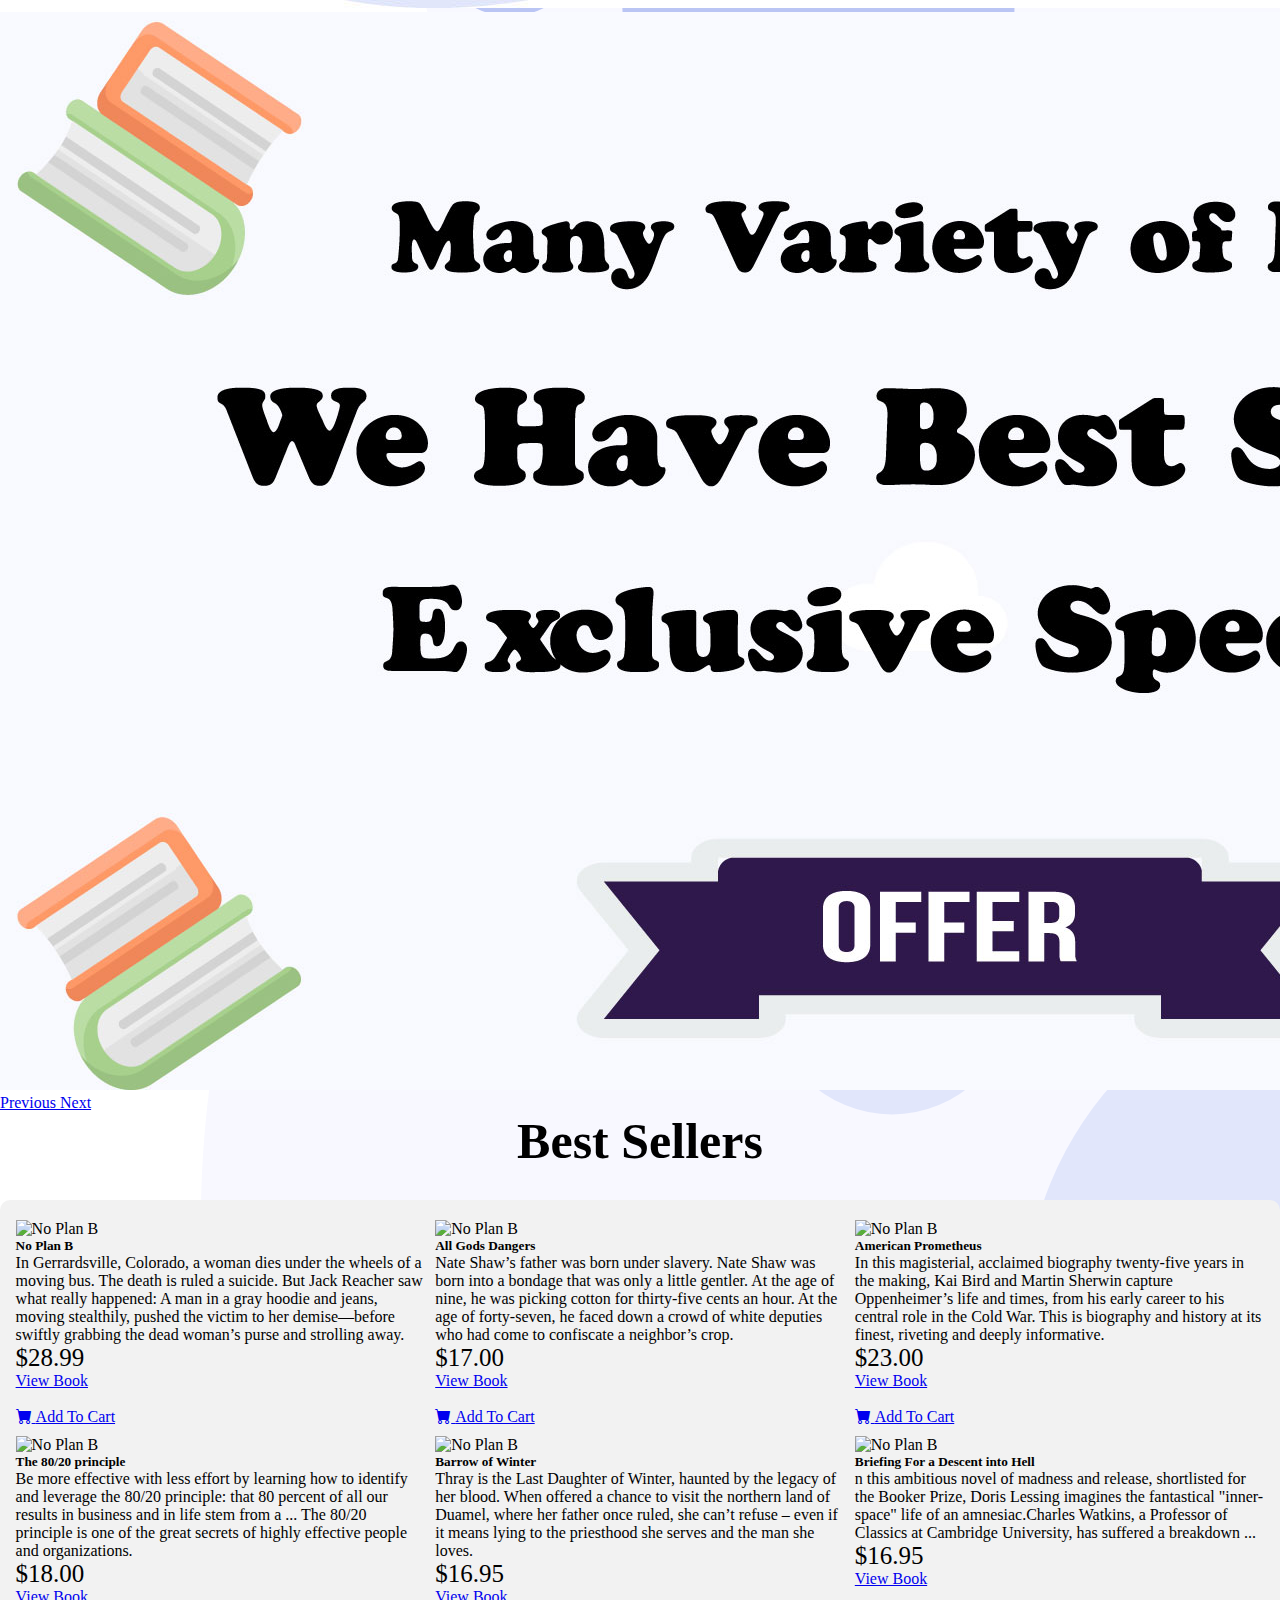
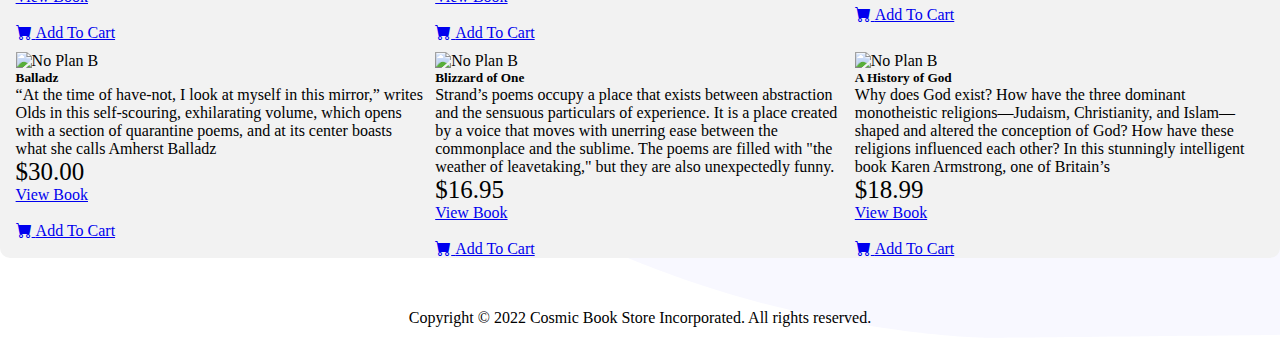
==== commit 6b7eee95: "somewhat finished w home page" ====
--- a/index.html
+++ b/index.html
@@ -15,22 +15,16 @@
 </head>
 <body>
     <!-- navbar -->
-    <nav class="navbar navbar-expand-lg bg-light text-dark justify-content-between">
+    <nav class="navbar navbar-expand-lg bg-light text-dark justify-content-between d-flex">
         <div class="container-fluid">
-          <a class="navbar-brand" href="#"><img src="images/cosmiclogo.svg" alt="Book Store Logo" width="200" height = "200"></a>
+          <a class="navbar-brand justify-content-start" href="#"><img src="images/cosmiclogo.svg" alt="Book Store Logo" width="200" height = "200"></a>
           <button class="navbar-toggler" type="button" data-bs-toggle="collapse" data-bs-target="#navbarNavDropdown" aria-controls="navbarNavDropdown" aria-expanded="false" aria-label="Toggle navigation">
             <span class="navbar-toggler-icon"></span>
           </button>
-          <div class="collapse navbar-collapse" id="navbarNavDropdown">
+          <div class="collapse navbar-collapse justify-content-end" id="navbarNavDropdown">
             <ul class="navbar-nav">
               <li class="nav-item">
                 <a class="nav-link active" aria-current="page" href="#">Home</a>
-              </li>
-              <li class="nav-item">
-                <a class="nav-link" href="#">Features</a>
-              </li>
-              <li class="nav-item">
-                <a class="nav-link" href="#">Pricing</a>
               </li>
               <li class="nav-item dropdown">
                 <a class="nav-link dropdown-toggle" href="#" role="button" data-bs-toggle="dropdown" aria-expanded="false">
@@ -49,6 +43,12 @@
                   <li><a class="dropdown-item" href="#">Romance</a></li>
                 </ul>
               </li>
+              <li class="nav-item">
+                <a class="nav-link" href="#">About</a>
+              </li>
+              <li class="nav-item cart">
+                <a href="#"><i class="nav-link bi bi-bag">&nbsp;Check Out</i></a>
+              </li>
             </ul>
           </div>
         </div>
@@ -82,13 +82,19 @@
         </a>
       </div>
         <!-- making the card for books -->
+        <h1 class="title">Best Sellers</h1>
         <div class="container" id="container2">
             <div class="card" style="width: 1fr;">
                 <img src="../Bookstore-Shopping-Cart/book_images/action/no_plan_b_bs.jpg" class="card-img-top" alt="No Plan B">
                 <div class="card-body">
                 <h5 class="card-title">No Plan B</h5>
                 <p class="card-text">In Gerrardsville, Colorado, a woman dies under the wheels of a moving bus. The death is ruled a suicide. But Jack Reacher saw what really happened: A man in a gray hoodie and jeans, moving stealthily, pushed the victim to her demise—before swiftly grabbing the dead woman’s purse and strolling away.</p>
-                <a href="#" class="btn btn-primary">Go somewhere</a>
+                <div class="d-flex justify-content-between align-content-center">
+                  <p class="price btn">$28.99</p>
+                  <a href="#" class="btn btn-primary btn-lg">View Book</a>
+                </div>
+                  <br>
+                  <a href="#" class="btn btn-primary btn-lg d-flex justify-content-center" id="cartbtn"><i class="bi bi-cart-fill">&nbsp;</i>Add To Cart</a>
                 </div>
             </div>
             <div class="card" style="width: 1fr;">
@@ -96,7 +102,12 @@
                 <div class="card-body">
                 <h5 class="card-title">All Gods Dangers</h5>
                 <p class="card-text">Nate Shaw’s father was born under slavery. Nate Shaw was born into a bondage that was only a little gentler. At the age of nine, he was picking cotton for thirty-five cents an hour. At the age of forty-seven, he faced down a crowd of white deputies who had come to confiscate a neighbor’s crop.</p>
-                <a href="#" class="btn btn-primary">Go somewhere</a>
+                <div class="d-flex justify-content-between align-content-center">
+                  <p class="price btn">$17.00</p>
+                  <a href="#" class="btn btn-primary btn-lg">View Book</a>
+                </div>
+                  <br>
+                  <a href="#" class="btn btn-primary btn-lg d-flex justify-content-center" id="cartbtn"><i class="bi bi-cart-fill">&nbsp;</i>Add To Cart</a>
                 </div>
             </div>
             <div class="card" style="width: 1fr;">
@@ -104,15 +115,25 @@
                 <div class="card-body">
                 <h5 class="card-title">American Prometheus</h5>
                 <p class="card-text">In this magisterial, acclaimed biography twenty-five years in the making, Kai Bird and Martin Sherwin capture Oppenheimer’s life and times, from his early career to his central role in the Cold War. This is biography and history at its finest, riveting and deeply informative.</p>
-                <a href="#" class="btn btn-primary">Go somewhere</a>
+                <div class="d-flex justify-content-between align-content-center">
+                  <p class="price btn">$23.00</p>
+                  <a href="#" class="btn btn-primary btn-lg">View Book</a>
+                </div>
+                  <br>
+                  <a href="#" class="btn btn-primary btn-lg d-flex justify-content-center" id="cartbtn"><i class="bi bi-cart-fill">&nbsp;</i>Add To Cart</a>
                 </div>
             </div>
             <div class="card" style="width: 1fr;">
                 <img src="../Bookstore-Shopping-Cart/book_images/business/eighty_twenty_rule.jpg" class="card-img-top" alt="No Plan B">
                 <div class="card-body">
-                <h5 class="card-title">Eighty Twenty Rule</h5>
+                <h5 class="card-title">The 80/20 principle</h5>
                 <p class="card-text">Be more effective with less effort by learning how to identify and leverage the 80/20 principle: that 80 percent of all our results in business and in life stem from a ... The 80/20 principle is one of the great secrets of highly effective people and organizations.</p>
-                <a href="#" class="btn btn-primary">Go somewhere</a>
+                <div class="d-flex justify-content-between align-content-center">
+                  <p class="price btn">$18.00</p>
+                  <a href="#" class="btn btn-primary btn-lg">View Book</a>
+                </div>
+                  <br>
+                  <a href="#" class="btn btn-primary btn-lg d-flex justify-content-center" id="cartbtn"><i class="bi bi-cart-fill">&nbsp;</i>Add To Cart</a>
                 </div>
             </div>
             <div class="card" style="width: 1fr;">
@@ -120,7 +141,12 @@
                 <div class="card-body">
                 <h5 class="card-title">Barrow of Winter</h5>
                 <p class="card-text">Thray is the Last Daughter of Winter, haunted by the legacy of her blood. When offered a chance to visit the northern land of Duamel, where her father once ruled, she can’t refuse – even if it means lying to the priesthood she serves and the man she loves.</p>
-                <a href="#" class="btn btn-primary">Go somewhere</a>
+                <div class="d-flex justify-content-between align-content-center">
+                  <p class="price btn">$16.95</p>
+                  <a href="#" class="btn btn-primary btn-lg">View Book</a>
+                </div>
+                  <br>
+                  <a href="#" class="btn btn-primary btn-lg d-flex justify-content-center" id="cartbtn"><i class="bi bi-cart-fill">&nbsp;</i>Add To Cart</a>
                 </div>
             </div>
             <div class="card" style="width: 1fr;">
@@ -128,7 +154,12 @@
                 <div class="card-body">
                 <h5 class="card-title">Briefing For a Descent into Hell</h5>
                 <p class="card-text">n this ambitious novel of madness and release, shortlisted for the Booker Prize, Doris Lessing imagines the fantastical "inner-space" life of an amnesiac.Charles Watkins, a Professor of Classics at Cambridge University, has suffered a breakdown ...</p>
-                <a href="#" class="btn btn-primary">Go somewhere</a>
+                <div class="d-flex justify-content-between align-content-center">
+                  <p class="price btn">$16.95</p>
+                  <a href="#" class="btn btn-primary btn-lg">View Book</a>
+                </div>
+                  <br>
+                  <a href="#" class="btn btn-primary btn-lg d-flex justify-content-center" id="cartbtn"><i class="bi bi-cart-fill">&nbsp;</i>Add To Cart</a>
                 </div>
             </div>
             <div class="card" style="width: 1fr;">
@@ -136,7 +167,12 @@
                 <div class="card-body">
                 <h5 class="card-title">Balladz</h5>
                 <p class="card-text">“At the time of have-not, I look at myself in this mirror,” writes Olds in this self-scouring, exhilarating volume, which opens with a section of quarantine poems, and at its center boasts what she calls Amherst Balladz </p>
-                <a href="#" class="btn btn-primary">Go somewhere</a>
+                <div class="d-flex justify-content-between align-content-center">
+                  <p class="price btn">$30.00</p>
+                  <a href="#" class="btn btn-primary btn-lg">View Book</a>
+                </div>
+                  <br>
+                  <a href="#" class="btn btn-primary btn-lg d-flex justify-content-center" id="cartbtn"><i class="bi bi-cart-fill">&nbsp;</i>Add To Cart</a>
                 </div>
             </div>
             <div class="card" style="width: 1fr;">
@@ -144,7 +180,12 @@
                 <div class="card-body">
                 <h5 class="card-title">Blizzard of One</h5>
                 <p class="card-text">Strand’s poems occupy a place that exists between abstraction and the sensuous particulars of experience. It is a place created by a voice that moves with unerring ease between the commonplace and the sublime.  The poems are filled with "the weather of leavetaking," but they are also unexpectedly funny.</p>
-                <a href="#" class="btn btn-primary">Go somewhere</a>
+                <div class="d-flex justify-content-between align-content-center">
+                  <p class="price btn">$16.95</p>
+                  <a href="#" class="btn btn-primary btn-lg">View Book</a>
+                </div>
+                  <br>
+                  <a href="#" class="btn btn-primary btn-lg d-flex justify-content-center" id="cartbtn"><i class="bi bi-cart-fill">&nbsp;</i>Add To Cart</a>
                 </div>
             </div>
             <div class="card" style="width: 1fr;">
@@ -152,14 +193,19 @@
                 <div class="card-body">
                 <h5 class="card-title">A History of God</h5>
                 <p class="card-text">Why does God exist? How have the three dominant monotheistic religions—Judaism, Christianity, and Islam—shaped and altered the conception of God? How have these religions influenced each other? In this stunningly intelligent book Karen Armstrong, one of Britain’s </p>
-                <a href="#" class="btn btn-primary">Go somewhere</a>
+                <div class="d-flex justify-content-between align-content-center">
+                  <p class="price btn">$18.99</p>
+                  <a href="#" class="btn btn-primary btn-lg">View Book</a>
+                </div>
+                  <br>
+                  <a href="#" class="btn btn-primary btn-lg d-flex justify-content-center" id="cartbtn"><i class="bi bi-cart-fill">&nbsp;</i>Add To Cart</a>
                 </div>
             </div>
         <!--  -->
     </main>
     <footer>
-        <div class="footnav">
-
+        <div class="footnav bg-light">
+          <p>Copyright © 2022 Cosmic Book Store Incorporated. All rights reserved.</p>
         </div>
     </footer>
     <script>
--- a/css/styles.css
+++ b/css/styles.css
@@ -1,4 +1,5 @@
 @charset "UTF-8";
+@import url("https://cdn.jsdelivr.net/npm/bootstrap-icons@1.10.2/font/bootstrap-icons.css");
 
 *{
     box-sizing: border-box;
@@ -46,17 +47,30 @@
     gap: 10px;
 }
 
-/* .carousel{
-    width: 70%;
-    margin-left: auto;
-    margin-right: auto;
-} */
+.title{
+    text-align: center;
+    font-size: 50px;
+}
+
+.price{
+    font-size: 25px;
+    margin-bottom: 0px;
+}
 
 .card{
     width: 32%;
 }
 
+.cart{
+    text-decoration: none;
+}
+
 .footnav{
-    background-color: rgba(245, 230, 232, 1);
+    margin-top: 20px;
+    padding-top: 40px;
+    padding-bottom: 20px;
+    display: flex;
+    justify-content: center;
+    align-items: center;
     height: 5vh;
 }